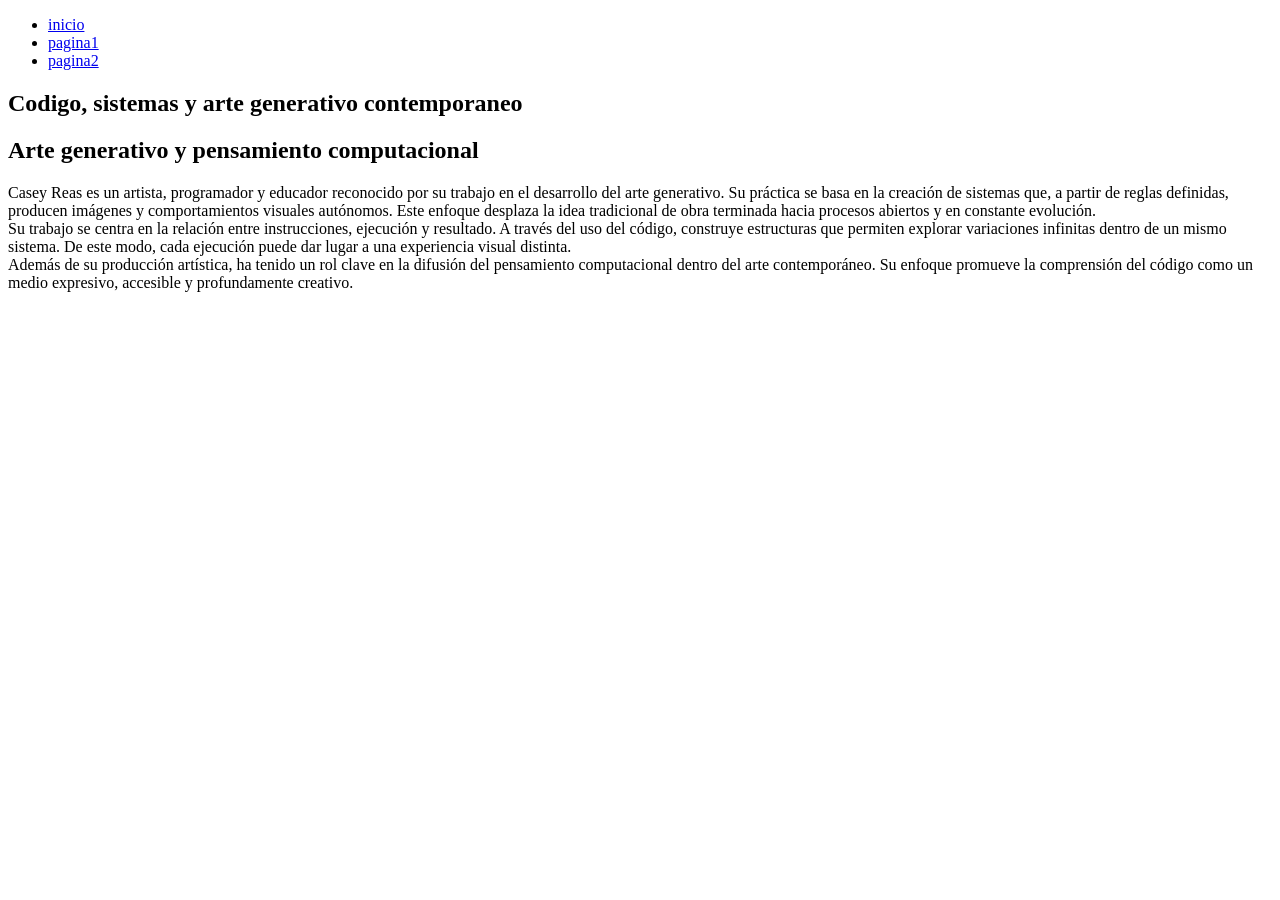
==== index.html @ 52b84f13 "Initial commit" ====
<!doctype html>
<html lang="en">
<head>
    <meta charset="utf-8">
    <title>Casei Reas</title>
    <link href = https://fonts.google.com/specimen/Arvo rel="stylesheet">
    <link rel="stylesheet" href="estilo.css">
    </head>
    <body>
        <header>
            <nav class="menu">
                <ul>
                    <li><a href="index.html">inicio</a></li>
                    <li><a href="pagina1.html">pagina1</a></li>
                    <li><a href="pagina2.html">pagina2</a></li>
                </ul>
                </nav>
                </header>

                <main>
                    <section>
                    <h1>Codigo, sistemas y arte generativo contemporaneo</h1>
                    <h2>Arte generativo y pensamiento computacional</h2>
                    <p>Casey Reas es un artista, programador y educador reconocido por su trabajo en el desarrollo del arte generativo. 
                        Su práctica se basa en la creación de sistemas que, a partir de reglas definidas, producen imágenes y comportamientos
                         visuales autónomos. Este enfoque desplaza la idea tradicional de obra terminada hacia procesos abiertos 
                         y en constante evolución.<br> 
Su trabajo se centra en la relación entre instrucciones, ejecución y resultado.
 A través del uso del código, construye estructuras que permiten explorar variaciones infinitas dentro de un mismo sistema.
  De este modo, cada ejecución puede dar lugar a una experiencia visual distinta.<br>

Además de su producción artística, ha tenido un rol clave en la difusión del pensamiento computacional dentro del arte contemporáneo.
 Su enfoque promueve la comprensión del código como un medio expresivo, accesible y profundamente creativo.</p>
                    </section>
                </main>
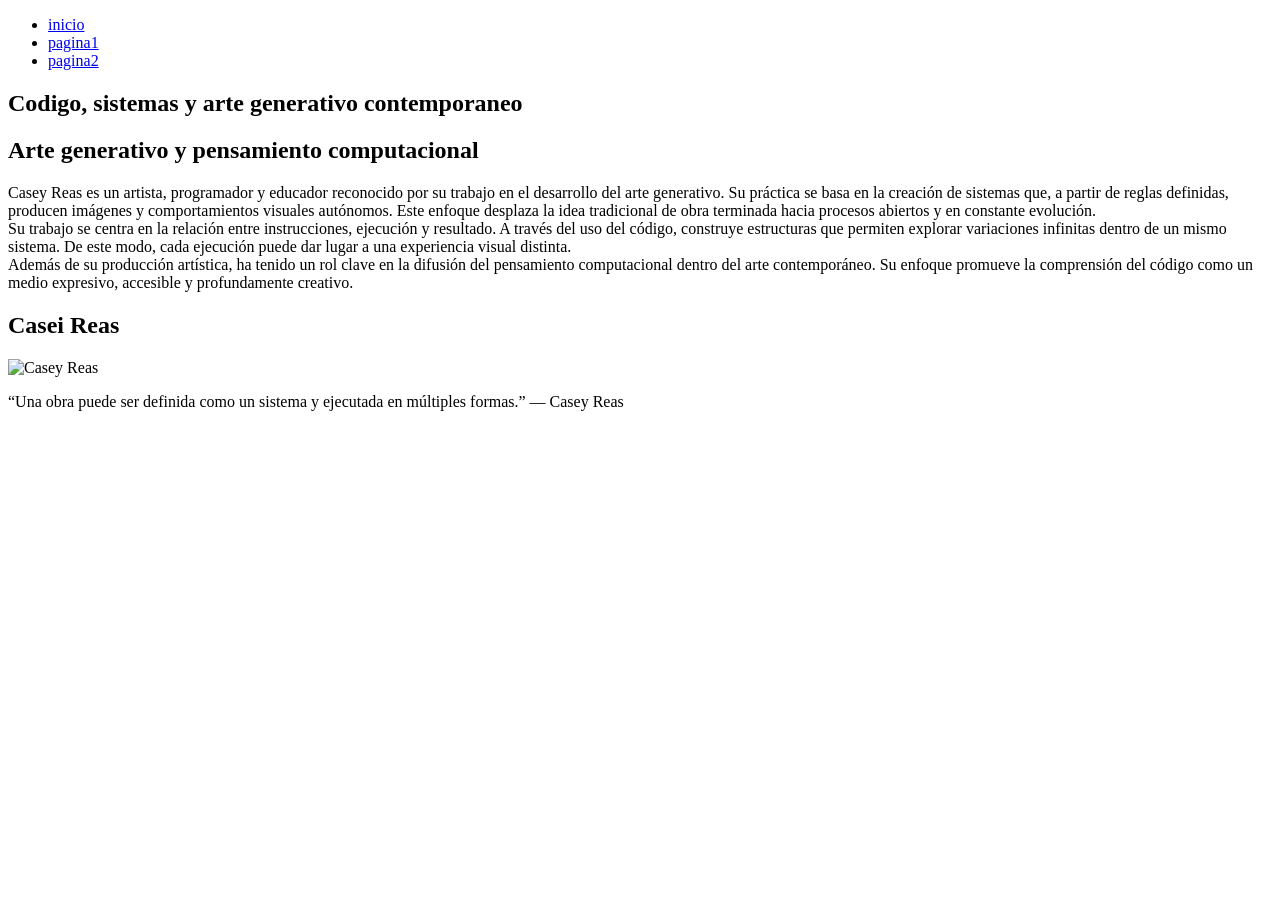
==== commit 40aced99: "agregue img y cita" ====
--- a/index.html
+++ b/index.html
@@ -8,6 +8,7 @@
     </head>
     <body>
         <header>
+<!-- menu de navegacion -->
             <nav class="menu">
                 <ul>
                     <li><a href="index.html">inicio</a></li>
@@ -16,6 +17,7 @@
                 </ul>
                 </nav>
                 </header>
+                <!-- contenido principal -->
 
                 <main>
                     <section>
@@ -31,7 +33,18 @@
 
 Además de su producción artística, ha tenido un rol clave en la difusión del pensamiento computacional dentro del arte contemporáneo.
  Su enfoque promueve la comprensión del código como un medio expresivo, accesible y profundamente creativo.</p>
+
                     </section>
                 </main>
+ <!-- imagen y cita -->
+                    <section>
+                        <h2>Casei Reas</h2>
+                        <img src="reas-1.jpg" alt="Casey Reas">
+                    </section>
+                        
 
-                +                        <aside>
+                            <p>“Una obra puede ser definida como un sistema y ejecutada en múltiples formas.” — Casey Reas</p>
+                        </aside>
+                                 </body>
+                                 </html>
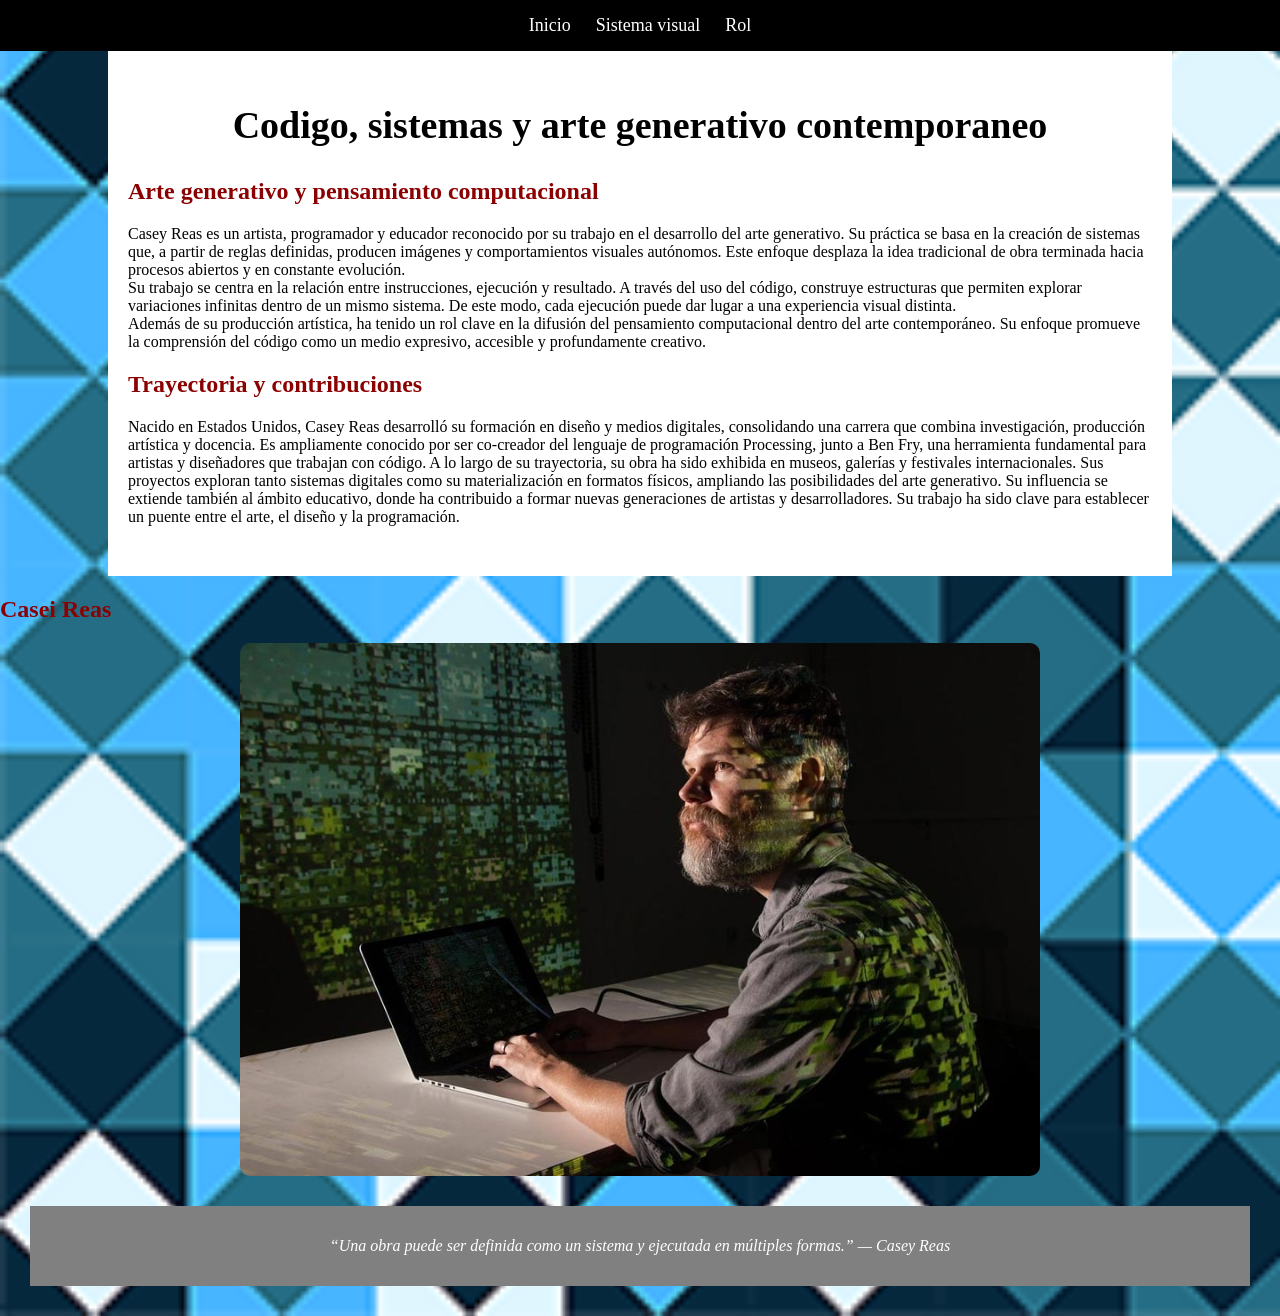
==== commit cf0b1873: "agregue css con img de fondo estructura inicial de mi css" ====
--- a/index.html
+++ b/index.html
@@ -11,9 +11,9 @@
 <!-- menu de navegacion -->
             <nav class="menu">
                 <ul>
-                    <li><a href="index.html">inicio</a></li>
-                    <li><a href="pagina1.html">pagina1</a></li>
-                    <li><a href="pagina2.html">pagina2</a></li>
+                    <li><a href="index.html">Inicio</a></li>
+                    <li><a href="pagina1.html">Sistema visual</a></li>
+                    <li><a href="pagina2.html">Rol</a></li>
                 </ul>
                 </nav>
                 </header>
@@ -33,13 +33,25 @@
 
 Además de su producción artística, ha tenido un rol clave en la difusión del pensamiento computacional dentro del arte contemporáneo.
  Su enfoque promueve la comprensión del código como un medio expresivo, accesible y profundamente creativo.</p>
+ <h2>Trayectoria y contribuciones</h2>
+ <p>Nacido en Estados Unidos, Casey Reas desarrolló su formación en diseño y medios digitales, 
+    consolidando una carrera que combina investigación, producción artística y docencia. Es ampliamente conocido por ser 
+    co-creador del lenguaje de programación Processing, junto a Ben Fry, una herramienta fundamental para artistas
+     y diseñadores que trabajan con código.
+
+A lo largo de su trayectoria, su obra ha sido exhibida en museos, galerías y festivales internacionales.
+ Sus proyectos exploran tanto sistemas digitales como su materialización en formatos físicos, ampliando las posibilidades
+  del arte generativo.
+
+Su influencia se extiende también al ámbito educativo, donde ha contribuido a formar nuevas generaciones de artistas
+ y desarrolladores. Su trabajo ha sido clave para establecer un puente entre el arte, el diseño y la programación.</p>
 
                     </section>
                 </main>
  <!-- imagen y cita -->
                     <section>
                         <h2>Casei Reas</h2>
-                        <img src="reas-1.jpg" alt="Casey Reas">
+                        <img src="imagenes/reas-1.jpg" alt="Casey Reas">
                     </section>
                         
 
--- a/estilo.css
+++ b/estilo.css
@@ -0,0 +1,78 @@
+/* estilos generales */
+body{
+    font-family: "Arvo", serif;
+    margin: 0;
+    background-image: url("imagenes/fondo.png");
+    background-size: cover;
+    color: black;
+}
+
+/* encabezado */
+header{
+    background-color: black;
+    padding: 15px;
+}
+
+/* menu de navegacion */
+.menu ul{
+    list-style: none;
+    display: flex;
+    justify-content: center;
+    gap: 25px;
+    margin: 0;
+    padding: 0;
+}
+
+/* los links */
+.menu a{
+    text-decoration: none;
+    color: white;
+    font-size: 18px;
+}
+
+/* clickeo de mouse */
+.menu a:hover{
+    color: red;
+}
+
+/* principal */
+main{
+    width: 80%;
+    margin: auto;
+    background-color: white;
+    padding: 20px;
+}
+
+/* titulos */
+h1{
+    text-align: center;
+    font-size: 38px;
+}
+
+h2{
+    color: darkred;
+}
+
+/* secciones */
+section{
+    margin-bottom: 30px;
+}
+
+/* imagen */
+img{
+    width: 800px;
+    display: block;
+    margin: auto;
+    border-radius: 10px;
+}
+
+/* cita */
+aside{
+    background-color: gray;
+    color: white;
+    padding: 15px;
+    margin: 30px;
+    text-align: center;
+    font-style: italic;
+}
+
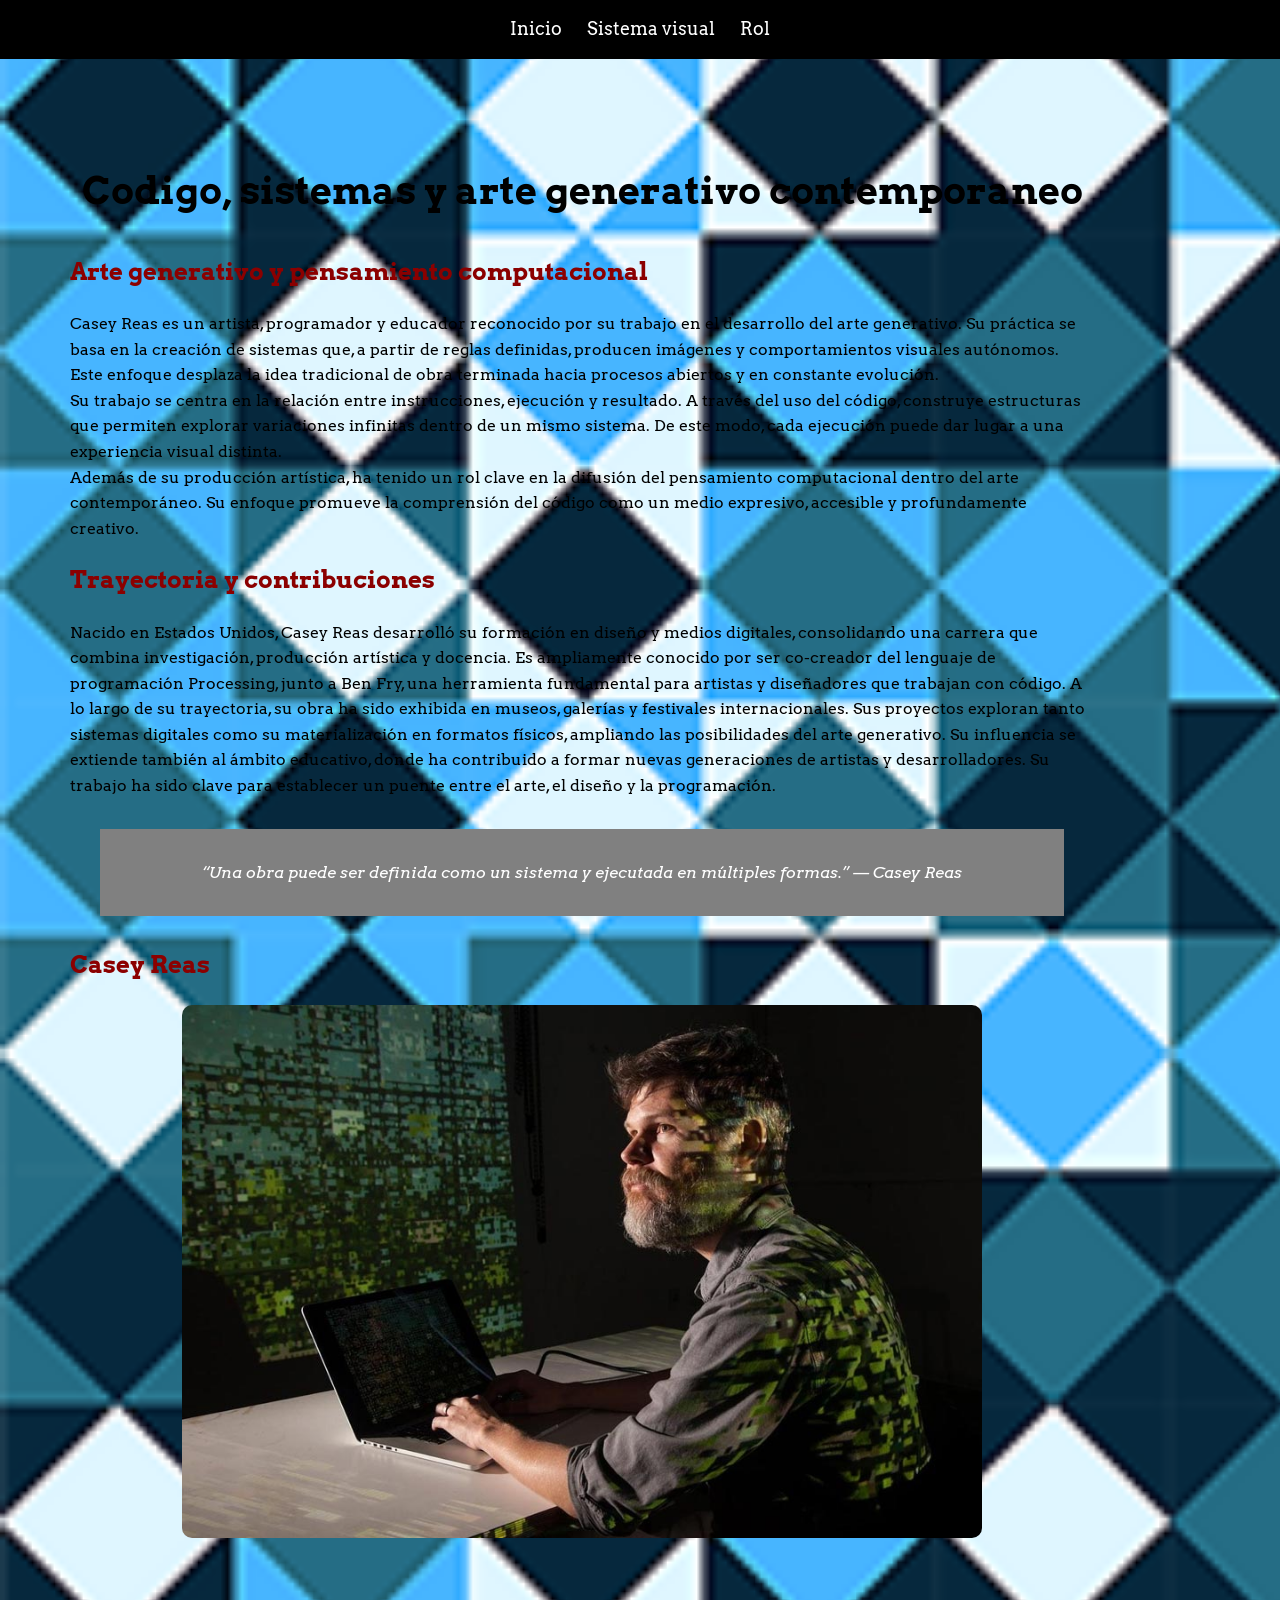
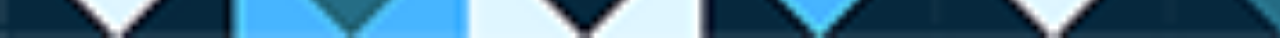
==== commit d9f2f3d5: "agregue pag 3, y coregi errores de las estructuras" ====
--- a/index.html
+++ b/index.html
@@ -2,8 +2,12 @@
 <html lang="en">
 <head>
     <meta charset="utf-8">
-    <title>Casei Reas</title>
-    <link href = https://fonts.google.com/specimen/Arvo rel="stylesheet">
+    <title>Casey Reas</title>
+    <link rel="preconnect" href="https://fonts.googleapis.com">
+<link rel="preconnect" href="https://fonts.gstatic.com" crossorigin>
+
+<link href="https://fonts.googleapis.com/css2?family=Arvo&display=swap" rel="stylesheet">
+
     <link rel="stylesheet" href="estilo.css">
     </head>
     <body>
@@ -12,8 +16,8 @@
             <nav class="menu">
                 <ul>
                     <li><a href="index.html">Inicio</a></li>
-                    <li><a href="pagina1.html">Sistema visual</a></li>
-                    <li><a href="pagina2.html">Rol</a></li>
+                    <li><a href="pagina2.html">Sistema visual</a></li>
+                    <li><a href="pagina3.html">Rol</a></li>
                 </ul>
                 </nav>
                 </header>
@@ -46,17 +50,14 @@
 Su influencia se extiende también al ámbito educativo, donde ha contribuido a formar nuevas generaciones de artistas
  y desarrolladores. Su trabajo ha sido clave para establecer un puente entre el arte, el diseño y la programación.</p>
 
-                    </section>
+  <aside>
+    <p>“Una obra puede ser definida como un sistema y ejecutada en múltiples formas.” — Casey Reas</p>
+  </aside>
+
+<section>
+            <h2>Casey Reas</h2>
+            <img src="imagenes/reas-1.jpg" alt="Casey Reas">
+          </section>
                 </main>
- <!-- imagen y cita -->
-                    <section>
-                        <h2>Casei Reas</h2>
-                        <img src="imagenes/reas-1.jpg" alt="Casey Reas">
-                    </section>
-                        
-
-                        <aside>
-                            <p>“Una obra puede ser definida como un sistema y ejecutada en múltiples formas.” — Casey Reas</p>
-                        </aside>
                                  </body>
                                  </html>
--- a/estilo.css
+++ b/estilo.css
@@ -5,6 +5,7 @@
     background-image: url("imagenes/fondo.png");
     background-size: cover;
     color: black;
+    line-height: 1.6;
 }
 
 /* encabezado */
@@ -28,19 +29,22 @@
     text-decoration: none;
     color: white;
     font-size: 18px;
+    transition: 0.3s;
 }
 
 /* clickeo de mouse */
 .menu a:hover{
     color: red;
+    letter-spacing: 1px;
 }
 
 /* principal */
 main{
     width: 80%;
-    margin: auto;
-    background-color: white;
-    padding: 20px;
+    margin: 40px;
+   background-attachment: rgba(255,255,255,0.92);
+    padding:30px;
+    border-radius:12px;
 }
 
 /* titulos */
@@ -60,7 +64,8 @@
 
 /* imagen */
 img{
-    width: 800px;
+    width: 100%;
+    max-width: 800px;
     display: block;
     margin: auto;
     border-radius: 10px;
@@ -75,4 +80,27 @@
     text-align: center;
     font-style: italic;
 }
+.galeria{
+    text-align: center;
+}
 
+.galeria img{
+    width: 300px;
+    margin: 10px;
+    border-radius: 10px;
+}
+footer{
+    background-color: black;
+    color: white;
+    text-align: center;
+    padding: 20px;
+}
+
+footer a{
+    color: white;
+    text-decoration: none;
+}
+
+footer a:hover{
+    color: red;
+}
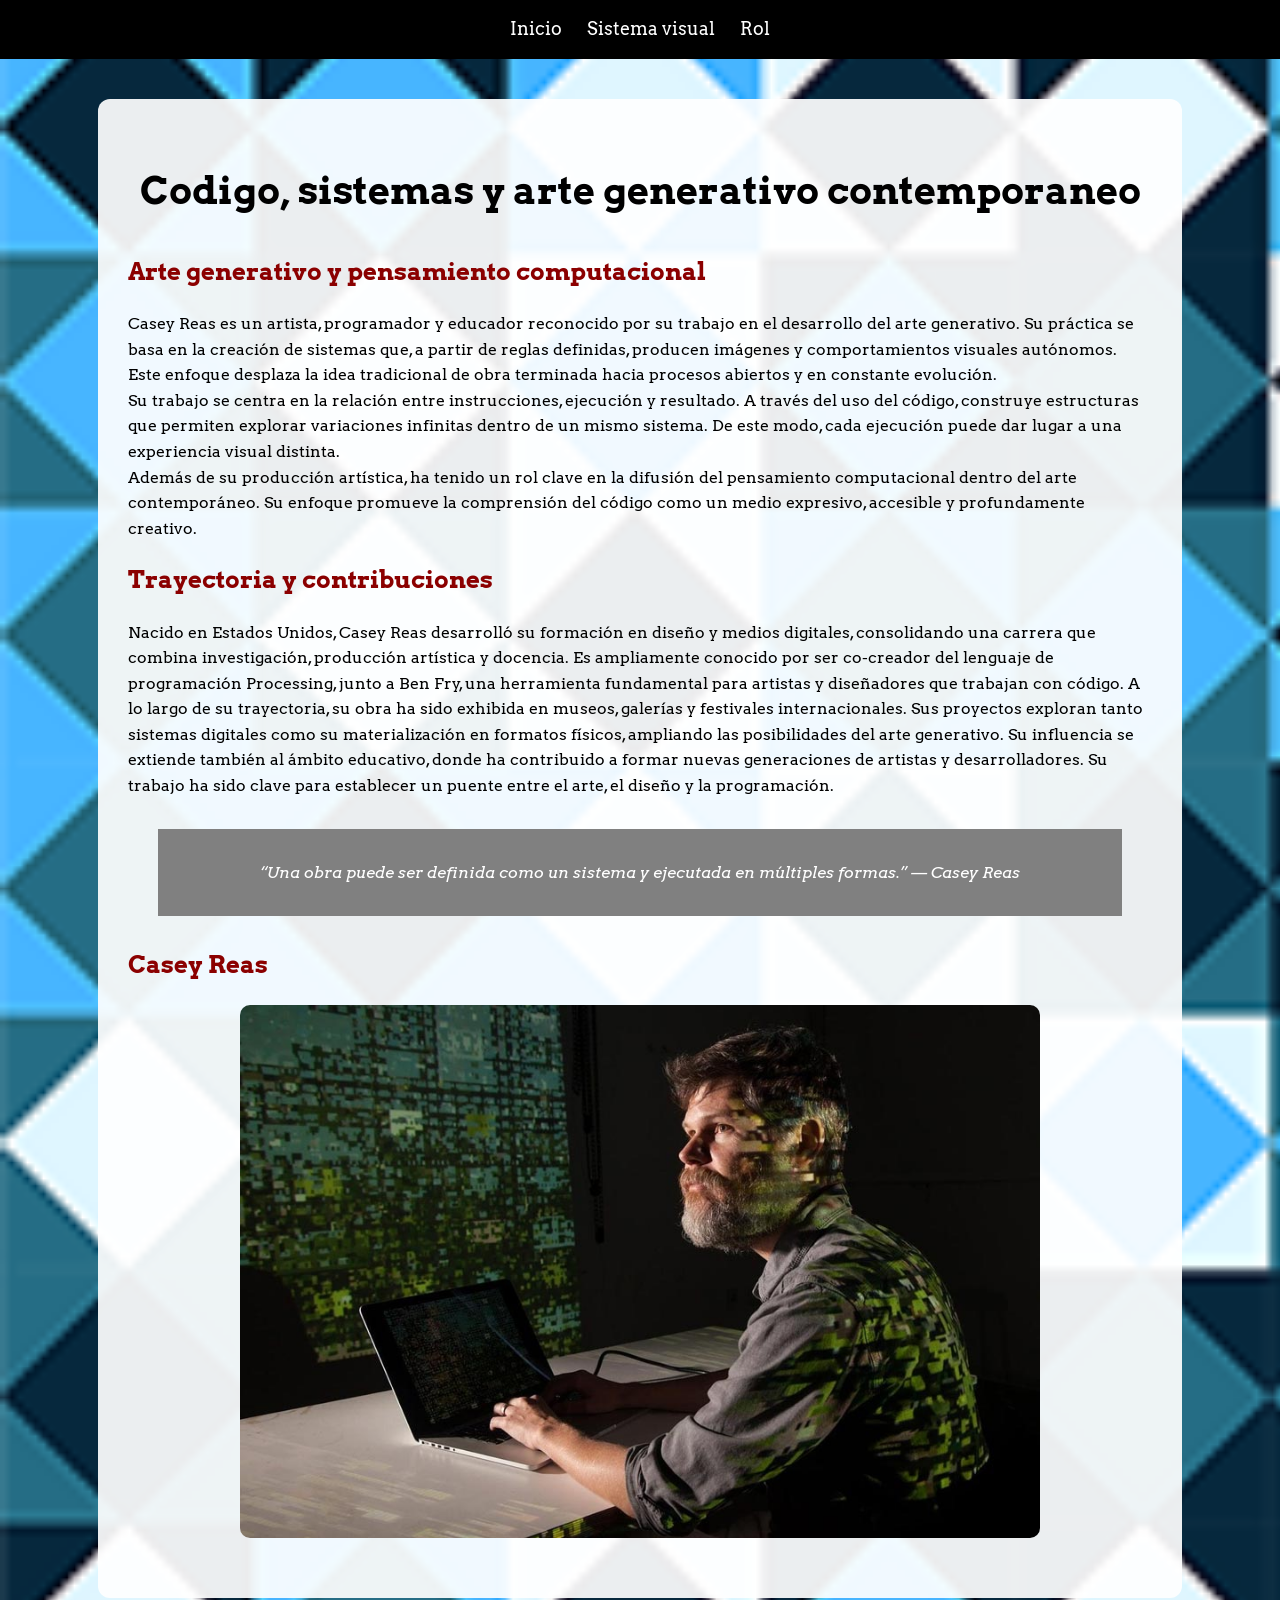
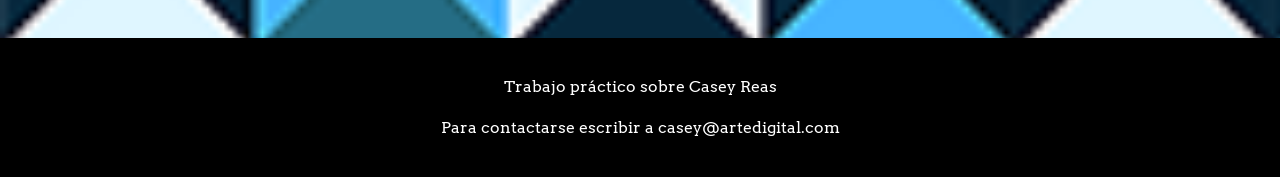
==== commit 0e71b7ee: "corregi mas errores" ====
--- a/index.html
+++ b/index.html
@@ -1,5 +1,5 @@
 <!doctype html>
-<html lang="en">
+<html lang="es">
 <head>
     <meta charset="utf-8">
     <title>Casey Reas</title>
@@ -59,5 +59,17 @@
             <img src="imagenes/reas-1.jpg" alt="Casey Reas">
           </section>
                 </main>
+
+
+                <footer>
+    <p>Trabajo práctico sobre Casey Reas</p>
+
+    <p>
+        Para contactarse escribir a
+        <a href="mailto:casey@artedigital.com">
+            casey@artedigital.com
+        </a>
+    </p>
+</footer>
                                  </body>
                                  </html>
--- a/estilo.css
+++ b/estilo.css
@@ -41,11 +41,12 @@
 /* principal */
 main{
     width: 80%;
-    margin: 40px;
-   background-attachment: rgba(255,255,255,0.92);
-    padding:30px;
-    border-radius:12px;
+    margin: 40px auto;
+    background-color: rgba(255,255,255,0.92);
+    padding: 30px;
+    border-radius: 12px;
 }
+
 
 /* titulos */
 h1{
@@ -82,12 +83,19 @@
 }
 .galeria{
     text-align: center;
+    display: flex;
+    justify-content: center;
+    flex-wrap: wrap;
 }
+
 
 .galeria img{
     width: 300px;
-    margin: 10px;
+    margin: 15px;
     border-radius: 10px;
+    padding: 10px;
+    background-color: white;
+    box-shadow: 0px 0px 10px rgba(0,0,0,0.3);
 }
 footer{
     background-color: black;
